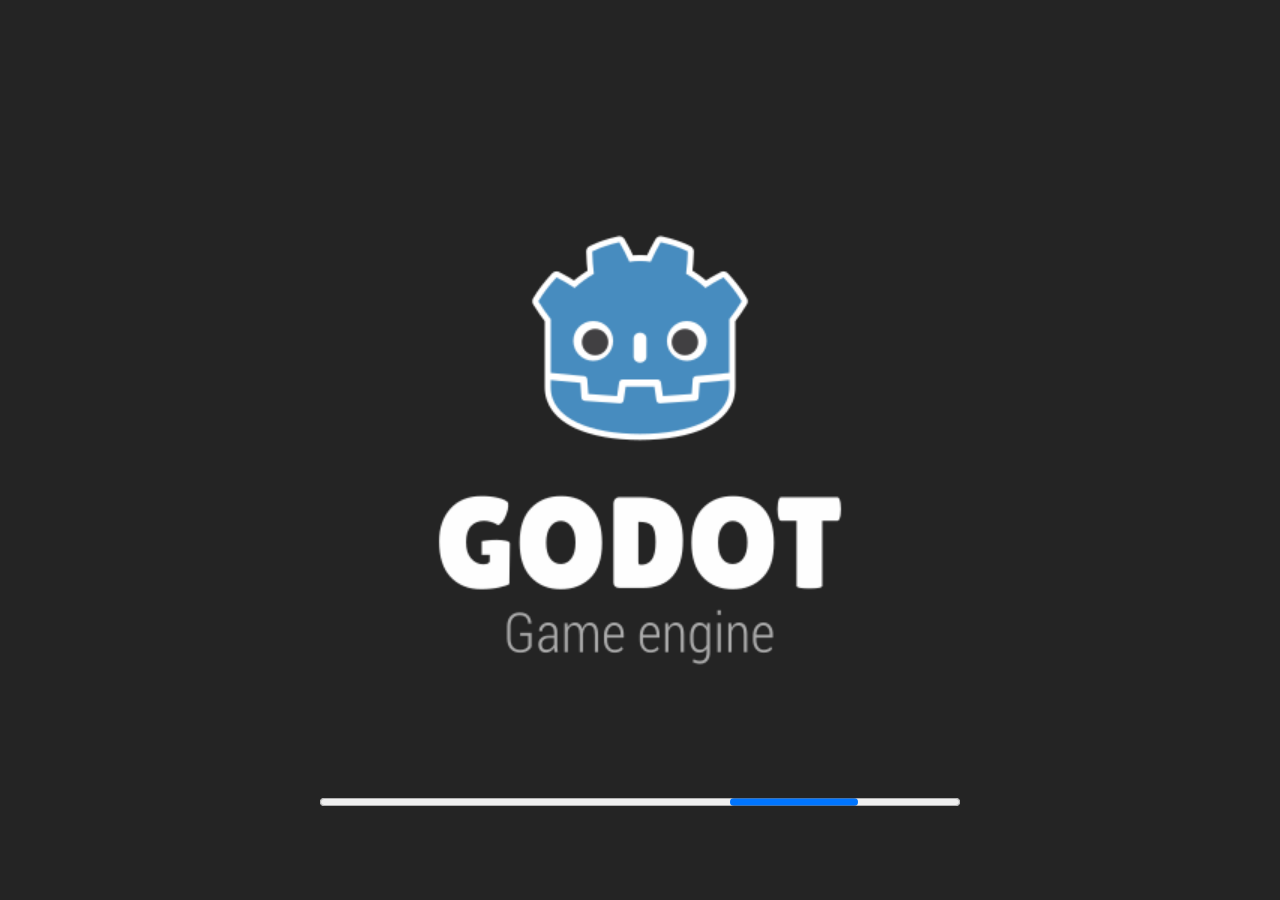
==== nivel9/tramo2/index.html @ 549b7f33 "Versión inicial de Las Aventuras de Jesús" ====
<!DOCTYPE html>
<html lang="en">
	<head>
		<meta charset="utf-8">
		<meta name="viewport" content="width=device-width, user-scalable=no, initial-scale=1.0">
		<title>Nivel 9 - Tramo 2 Rolling Ball</title>
		<style>
html, body, #canvas {
	margin: 0;
	padding: 0;
	border: 0;
}

body {
	color: white;
	background-color: black;
	overflow: hidden;
	touch-action: none;
}

#canvas {
	display: block;
}

#canvas:focus {
	outline: none;
}

#status, #status-splash, #status-progress {
	position: absolute;
	left: 0;
	right: 0;
}

#status, #status-splash {
	top: 0;
	bottom: 0;
}

#status {
	background-color: #242424;
	display: flex;
	flex-direction: column;
	justify-content: center;
	align-items: center;
	visibility: hidden;
}

#status-splash {
	max-height: 100%;
	max-width: 100%;
	margin: auto;
}

#status-splash.show-image--false {
	display: none;
}

#status-splash.fullsize--true {
	height: 100%;
	width: 100%;
	object-fit: contain;
}

#status-splash.use-filter--false {
	image-rendering: pixelated;
}

#status-progress, #status-notice {
	display: none;
}

#status-progress {
	bottom: 10%;
	width: 50%;
	margin: 0 auto;
}

#status-notice {
	background-color: #5b3943;
	border-radius: 0.5rem;
	border: 1px solid #9b3943;
	color: #e0e0e0;
	font-family: 'Noto Sans', 'Droid Sans', Arial, sans-serif;
	line-height: 1.3;
	margin: 0 2rem;
	overflow: hidden;
	padding: 1rem;
	text-align: center;
	z-index: 1;
}
		</style>
		<link id="-gd-engine-icon" rel="icon" type="image/png" href="index.icon.png" />
<link rel="apple-touch-icon" href="index.apple-touch-icon.png"/>

	</head>
	<body>
		<canvas id="canvas">
			Your browser does not support the canvas tag.
		</canvas>

		<noscript>
			Your browser does not support JavaScript.
		</noscript>

		<div id="status">
			<img id="status-splash" class="show-image--true fullsize--true use-filter--true" src="index.png" alt="">
			<progress id="status-progress"></progress>
			<div id="status-notice"></div>
		</div>

		<script src="index.js"></script>
		<script>
const GODOT_CONFIG = {"args":[],"canvasResizePolicy":2,"emscriptenPoolSize":8,"ensureCrossOriginIsolationHeaders":true,"executable":"index","experimentalVK":false,"fileSizes":{"index.pck":1108608,"index.wasm":39509339},"mainPack":"index.pck?v=caida-menos-cinco-20260714","focusCanvas":true,"gdextensionLibs":[],"godotPoolSize":4};
const GODOT_THREADS_ENABLED = false;
const engine = new Engine(GODOT_CONFIG);

(function () {
	const statusOverlay = document.getElementById('status');
	const statusProgress = document.getElementById('status-progress');
	const statusNotice = document.getElementById('status-notice');

	let initializing = true;
	let statusMode = '';

	function setStatusMode(mode) {
		if (statusMode === mode || !initializing) {
			return;
		}
		if (mode === 'hidden') {
			statusOverlay.remove();
			initializing = false;
			return;
		}
		statusOverlay.style.visibility = 'visible';
		statusProgress.style.display = mode === 'progress' ? 'block' : 'none';
		statusNotice.style.display = mode === 'notice' ? 'block' : 'none';
		statusMode = mode;
	}

	function setStatusNotice(text) {
		while (statusNotice.lastChild) {
			statusNotice.removeChild(statusNotice.lastChild);
		}
		const lines = text.split('\n');
		lines.forEach((line) => {
			statusNotice.appendChild(document.createTextNode(line));
			statusNotice.appendChild(document.createElement('br'));
		});
	}

	function displayFailureNotice(err) {
		console.error(err);
		if (err instanceof Error) {
			setStatusNotice(err.message);
		} else if (typeof err === 'string') {
			setStatusNotice(err);
		} else {
			setStatusNotice('An unknown error occurred.');
		}
		setStatusMode('notice');
		initializing = false;
	}

	const missing = Engine.getMissingFeatures({
		threads: GODOT_THREADS_ENABLED,
	});

	if (missing.length !== 0) {
		if (GODOT_CONFIG['serviceWorker'] && GODOT_CONFIG['ensureCrossOriginIsolationHeaders'] && 'serviceWorker' in navigator) {
			let serviceWorkerRegistrationPromise;
			try {
				serviceWorkerRegistrationPromise = navigator.serviceWorker.getRegistration();
			} catch (err) {
				serviceWorkerRegistrationPromise = Promise.reject(new Error('Service worker registration failed.'));
			}
			// There's a chance that installing the service worker would fix the issue
			Promise.race([
				serviceWorkerRegistrationPromise.then((registration) => {
					if (registration != null) {
						return Promise.reject(new Error('Service worker already exists.'));
					}
					return registration;
				}).then(() => engine.installServiceWorker()),
				// For some reason, `getRegistration()` can stall
				new Promise((resolve) => {
					setTimeout(() => resolve(), 2000);
				}),
			]).then(() => {
				// Reload if there was no error.
				window.location.reload();
			}).catch((err) => {
				console.error('Error while registering service worker:', err);
			});
		} else {
			// Display the message as usual
			const missingMsg = 'Error\nThe following features required to run Godot projects on the Web are missing:\n';
			displayFailureNotice(missingMsg + missing.join('\n'));
		}
	} else {
		setStatusMode('progress');
		engine.startGame({
			'onProgress': function (current, total) {
				try { window.parent.postMessage({ type: 'tramo_2_carga', current: current, total: total }, window.location.origin); } catch (err) {}
				if (current > 0 && total > 0) {
					statusProgress.value = current;
					statusProgress.max = total;
				} else {
					statusProgress.removeAttribute('value');
					statusProgress.removeAttribute('max');
				}
			},
		}).then(() => {
			setStatusMode('hidden');
			try { window.parent.postMessage({ type: 'tramo_2_listo' }, window.location.origin); } catch (err) {}
		}, displayFailureNotice);
	}
}());
		</script>
	</body>
</html>
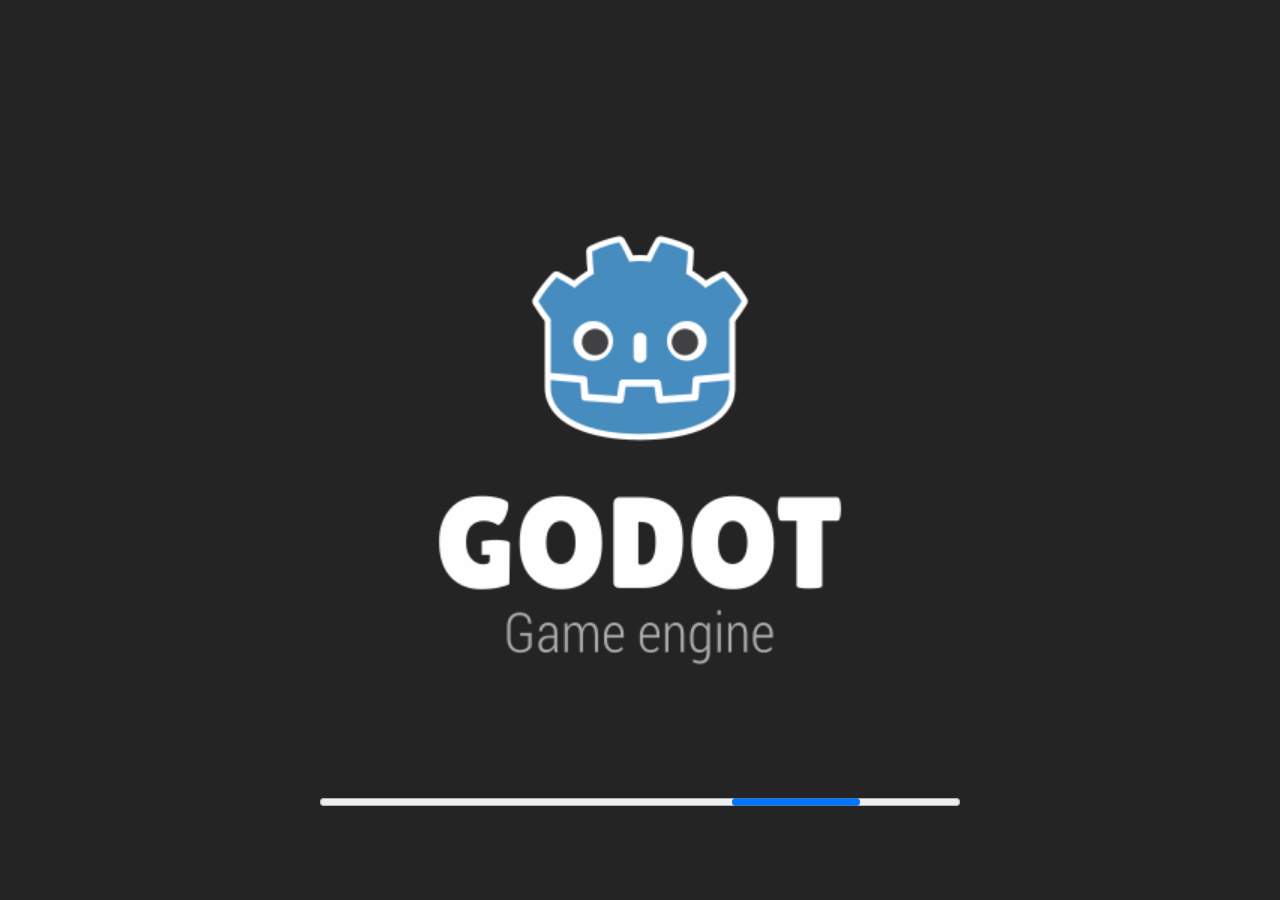
==== commit f3e76d72: "Optimización de carga del tramo 2 del Nivel 9" ====
--- a/nivel9/tramo2/index.html
+++ b/nivel9/tramo2/index.html
@@ -111,7 +111,7 @@
 
 		<script src="index.js"></script>
 		<script>
-const GODOT_CONFIG = {"args":[],"canvasResizePolicy":2,"emscriptenPoolSize":8,"ensureCrossOriginIsolationHeaders":true,"executable":"index","experimentalVK":false,"fileSizes":{"index.pck":1108608,"index.wasm":39509339},"mainPack":"index.pck?v=caida-menos-cinco-20260714","focusCanvas":true,"gdextensionLibs":[],"godotPoolSize":4};
+const GODOT_CONFIG = {"args":[],"canvasResizePolicy":2,"emscriptenPoolSize":8,"ensureCrossOriginIsolationHeaders":true,"executable":"index","experimentalVK":false,"fileSizes":{"index.pck":1111328,"index.wasm":39509339},"mainPack":"index.pck?v=progresivo-20260827","focusCanvas":true,"gdextensionLibs":[],"godotPoolSize":4};
 const GODOT_THREADS_ENABLED = false;
 const engine = new Engine(GODOT_CONFIG);
 
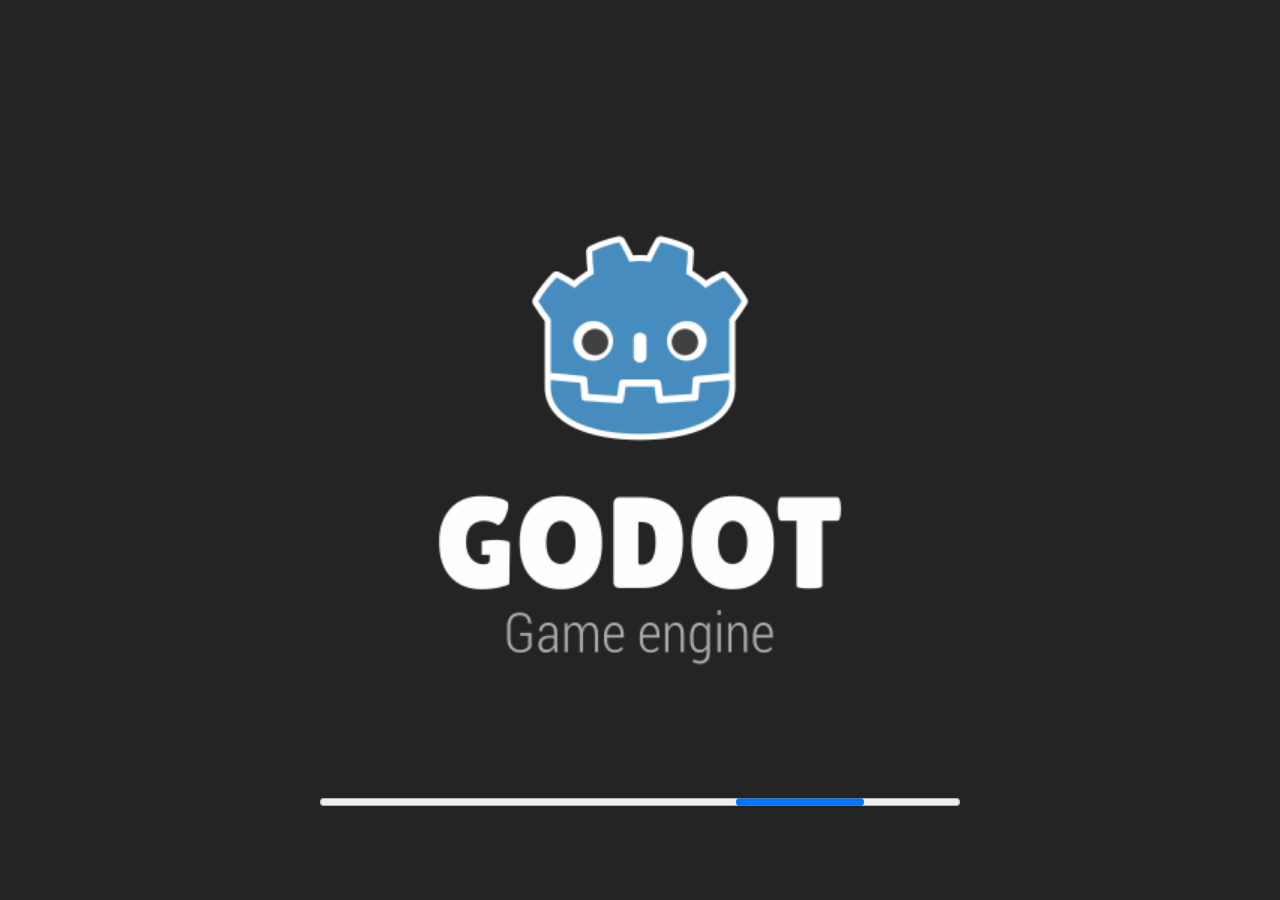
==== commit 78cb6f04: "Revert "Optimización de carga del tramo 2 del Nivel 9" This reverts commit f3e76d720fec10214f45b8679" ====
--- a/nivel9/tramo2/index.html
+++ b/nivel9/tramo2/index.html
@@ -111,7 +111,7 @@
 
 		<script src="index.js"></script>
 		<script>
-const GODOT_CONFIG = {"args":[],"canvasResizePolicy":2,"emscriptenPoolSize":8,"ensureCrossOriginIsolationHeaders":true,"executable":"index","experimentalVK":false,"fileSizes":{"index.pck":1111328,"index.wasm":39509339},"mainPack":"index.pck?v=progresivo-20260827","focusCanvas":true,"gdextensionLibs":[],"godotPoolSize":4};
+const GODOT_CONFIG = {"args":[],"canvasResizePolicy":2,"emscriptenPoolSize":8,"ensureCrossOriginIsolationHeaders":true,"executable":"index","experimentalVK":false,"fileSizes":{"index.pck":1108608,"index.wasm":39509339},"mainPack":"index.pck?v=caida-menos-cinco-20260714","focusCanvas":true,"gdextensionLibs":[],"godotPoolSize":4};
 const GODOT_THREADS_ENABLED = false;
 const engine = new Engine(GODOT_CONFIG);
 
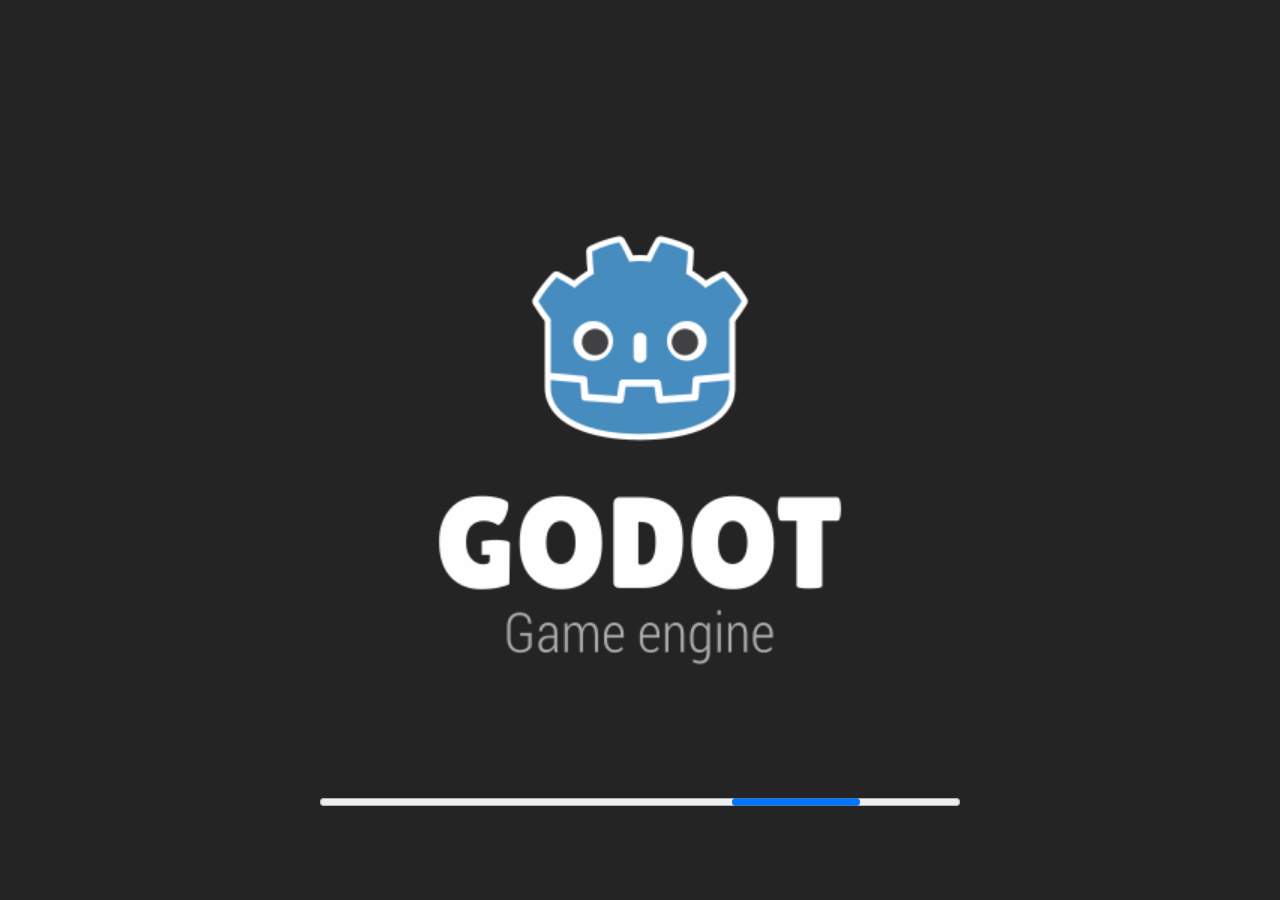
==== commit 650d0fcd: "Optimización definitiva del tramo 2 del Nivel 9" ====
--- a/nivel9/tramo2/index.html
+++ b/nivel9/tramo2/index.html
@@ -111,7 +111,7 @@
 
 		<script src="index.js"></script>
 		<script>
-const GODOT_CONFIG = {"args":[],"canvasResizePolicy":2,"emscriptenPoolSize":8,"ensureCrossOriginIsolationHeaders":true,"executable":"index","experimentalVK":false,"fileSizes":{"index.pck":1108608,"index.wasm":39509339},"mainPack":"index.pck?v=caida-menos-cinco-20260714","focusCanvas":true,"gdextensionLibs":[],"godotPoolSize":4};
+const GODOT_CONFIG = {"args":[],"canvasResizePolicy":2,"emscriptenPoolSize":8,"ensureCrossOriginIsolationHeaders":true,"executable":"index","experimentalVK":false,"fileSizes":{"index.pck":181528,"index.wasm":39509339},"mainPack":"index.pck?v=cola-20260901","focusCanvas":true,"gdextensionLibs":[],"godotPoolSize":4};
 const GODOT_THREADS_ENABLED = false;
 const engine = new Engine(GODOT_CONFIG);
 
